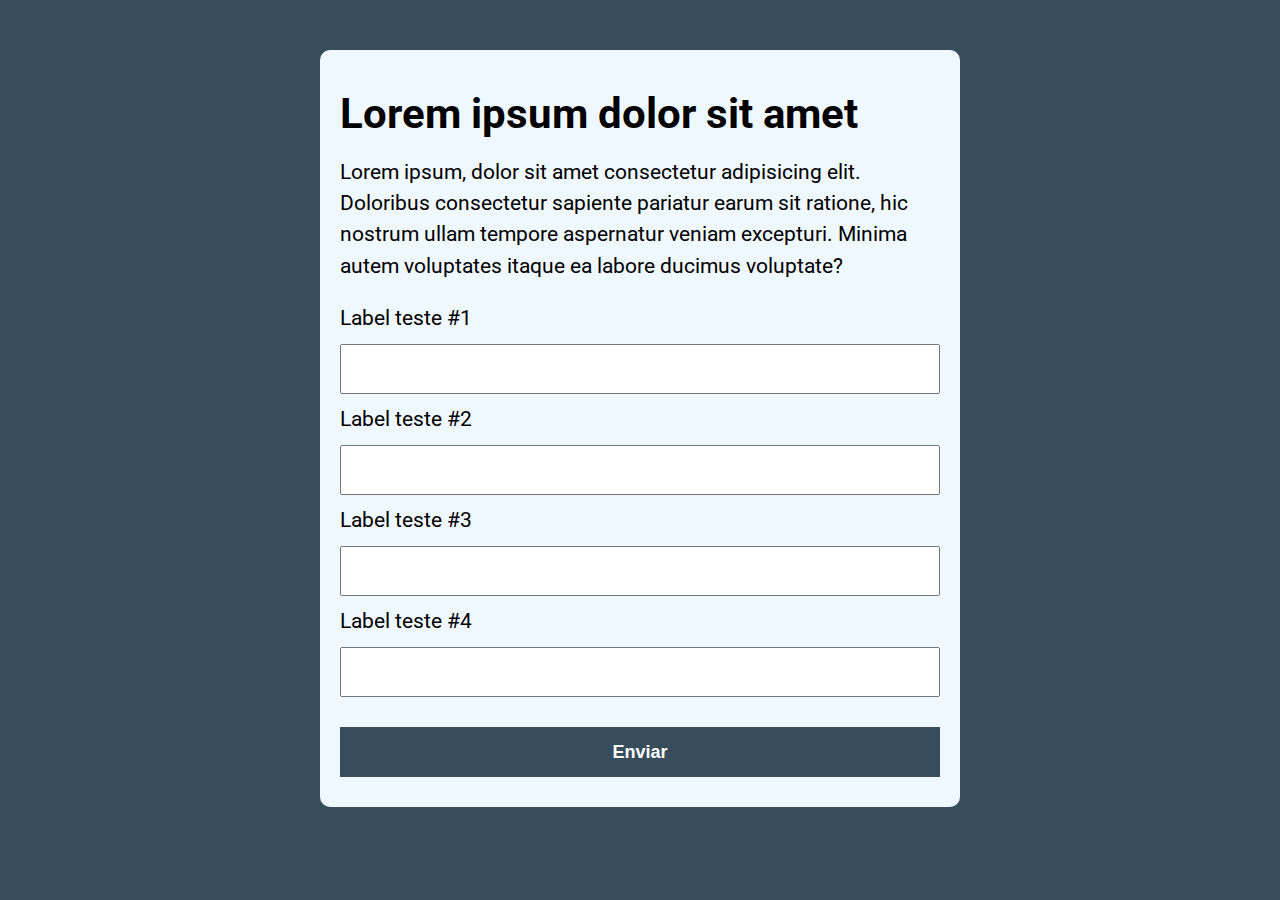
==== modelo/index.html @ 768d3a4a "Cria modelo de formulario" ====
<!DOCTYPE html>
<html lang="pt-BR">

<head>
    <meta charset="UTF-8">
    <meta http-equiv="X-UA-Compatible" content="IE=edge">
    <meta name="viewport" content="width=device-width, initial-scale=1.0">
    <title>Modelo</title>
    <link rel="stylesheet" href="./assets/css/style.css">
</head>

<body>

    <section class="container">

        <h1>Lorem ipsum dolor sit amet</h1>
        <p>Lorem ipsum, dolor sit amet consectetur adipisicing elit. Doloribus consectetur sapiente pariatur earum sit
            ratione, hic nostrum ullam tempore aspernatur veniam excepturi. Minima autem voluptates itaque ea labore
            ducimus voluptate?
        </p>

        <form action="">
            <label for="input-test1">Label teste #1</label>
            <input type="text" id="input-test-1">

            <label for="input-test2">Label teste #2</label>
            <input type="password" id="input-test-2">

            <label for="input-test3">Label teste #3</label>
            <input type="email" id="input-test-3">

            <label for="input-test4">Label teste #4</label>
            <input type="number" id="input-test-1">

            <button>Enviar</button>
        </form>


    </section>

    <script src="./assets/js/main.js"></script>
</body>

</html>
---- modelo/assets/css/style.css ----
@import url('https://fonts.googleapis.com/css2?family=Roboto:wght@100&display=swap');


:root{
    --primary-color: rgb(55, 77, 92);
    --primary-color-darker: rgb(6, 43, 68);
    --primary-color-darker-active: rgb(81, 172, 233);
}

* {
    box-sizing: border-box;
    outline: 0;
}

body {
    margin: 0;
    padding: 0;
    background: var(--primary-color);
    font-family: 'Roboto', sans-serif;
    font-size: 1.3em;
    line-height: 1.5em;

}

.container{
    max-width: 640px;
    margin: 50px auto;
    background-color: aliceblue;
    padding: 20px;
    border-radius: 10px;
    -webkit-border-radius: 10px;
    -moz-border-radius: 10px;
    -ms-border-radius: 10px;
    -o-border-radius: 10px;
}

form input, form label, form button {
    display: block;
    width: 100%;
    margin-bottom: 10px;
}

form input {
    font-size: 24px;
    height: 50px;
    padding: 0 20px;
}

form input:focus{
    outline: 2px solid var(--primary-color)
}

form button {
    border: none;
    background: var(--primary-color);
    color: #fff;
    font-size: 18px;
    font-weight: 700;
    height: 50px;
    cursor: pointer;
    margin-top: 30px;
}

form button:hover{
    background-color: var(--primary-color-darker);
}

form button:active{
    background-color: var(--primary-color-darker-active);
}
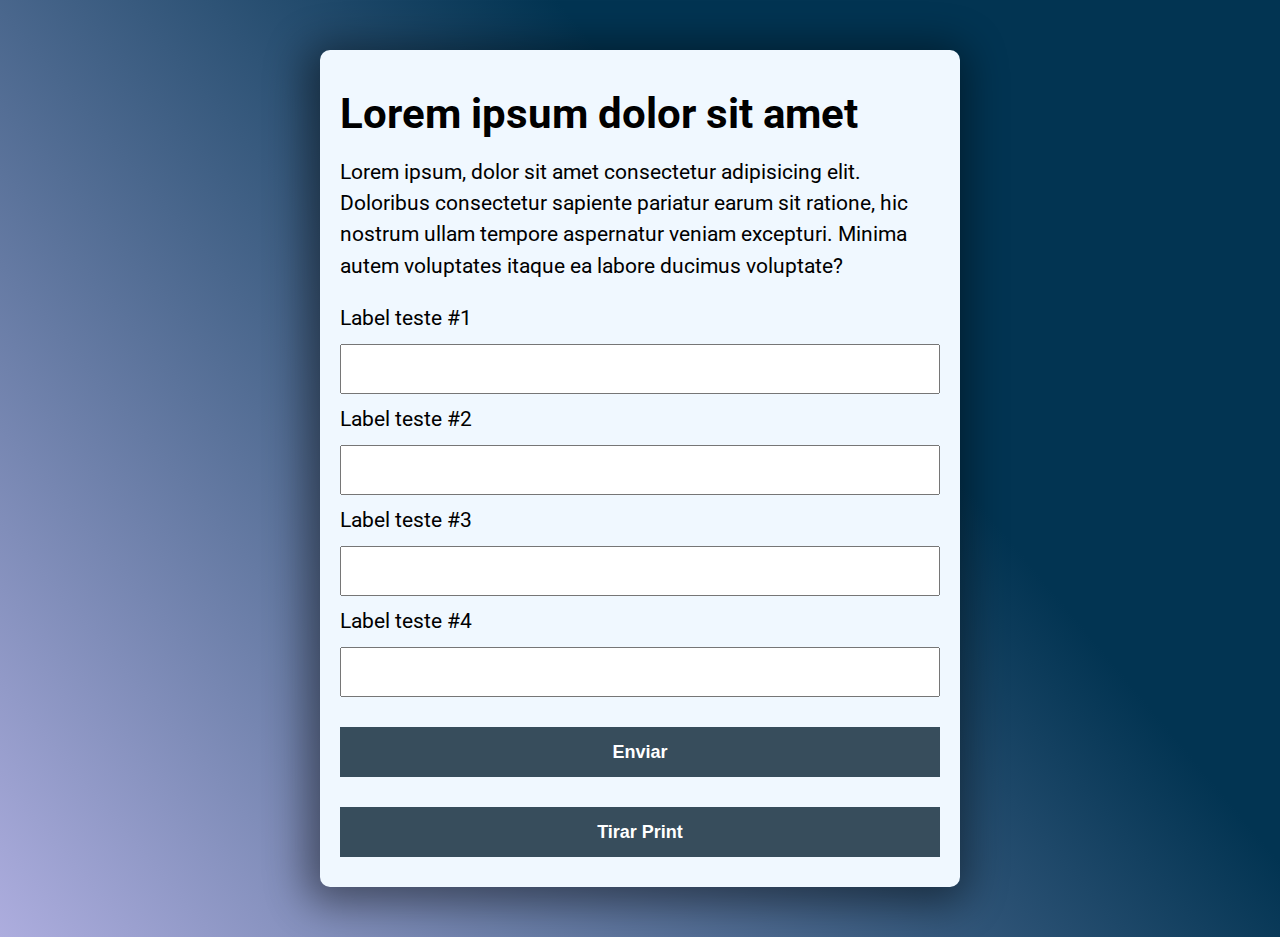
==== commit 3cd2de1d: "Adiciona botão print" ====
--- a/modelo/index.html
+++ b/modelo/index.html
@@ -33,6 +33,9 @@
             <input type="number" id="input-test-1">
 
             <button>Enviar</button>
+
+            <button onclick="window.print()">Tirar Print</button>
+
         </form>
 
 
--- a/modelo/assets/css/style.css
+++ b/modelo/assets/css/style.css
@@ -1,10 +1,11 @@
 @import url('https://fonts.googleapis.com/css2?family=Roboto:wght@100&display=swap');
+
 
 
 :root{
     --primary-color: rgb(55, 77, 92);
     --primary-color-darker: rgb(6, 43, 68);
-    --primary-color-darker-active: rgb(81, 172, 233);
+    --primary-color-darker-active: rgb(1, 11, 19);
 }
 
 * {
@@ -14,8 +15,9 @@
 
 body {
     margin: 0;
-    padding: 0;
-    background: var(--primary-color);
+    padding: 0;    
+    background-color: #023452;
+    background-image: linear-gradient(230deg, #023452 35%, #adadde 100%);
     font-family: 'Roboto', sans-serif;
     font-size: 1.3em;
     line-height: 1.5em;
@@ -27,11 +29,15 @@
     margin: 50px auto;
     background-color: aliceblue;
     padding: 20px;
+    
     border-radius: 10px;
     -webkit-border-radius: 10px;
     -moz-border-radius: 10px;
     -ms-border-radius: 10px;
     -o-border-radius: 10px;
+    -webkit-box-shadow: -4px 6px 40px 10px rgba(0,0,0,0.45);
+    -moz-box-shadow: -4px 6px 40px 10px rgba(0,0,0,0.45);
+    box-shadow: -4px 6px 40px 10px rgba(0,0,0,0.45);
 }
 
 form input, form label, form button {
@@ -67,4 +73,5 @@
 
 form button:active{
     background-color: var(--primary-color-darker-active);
-}+}
+
